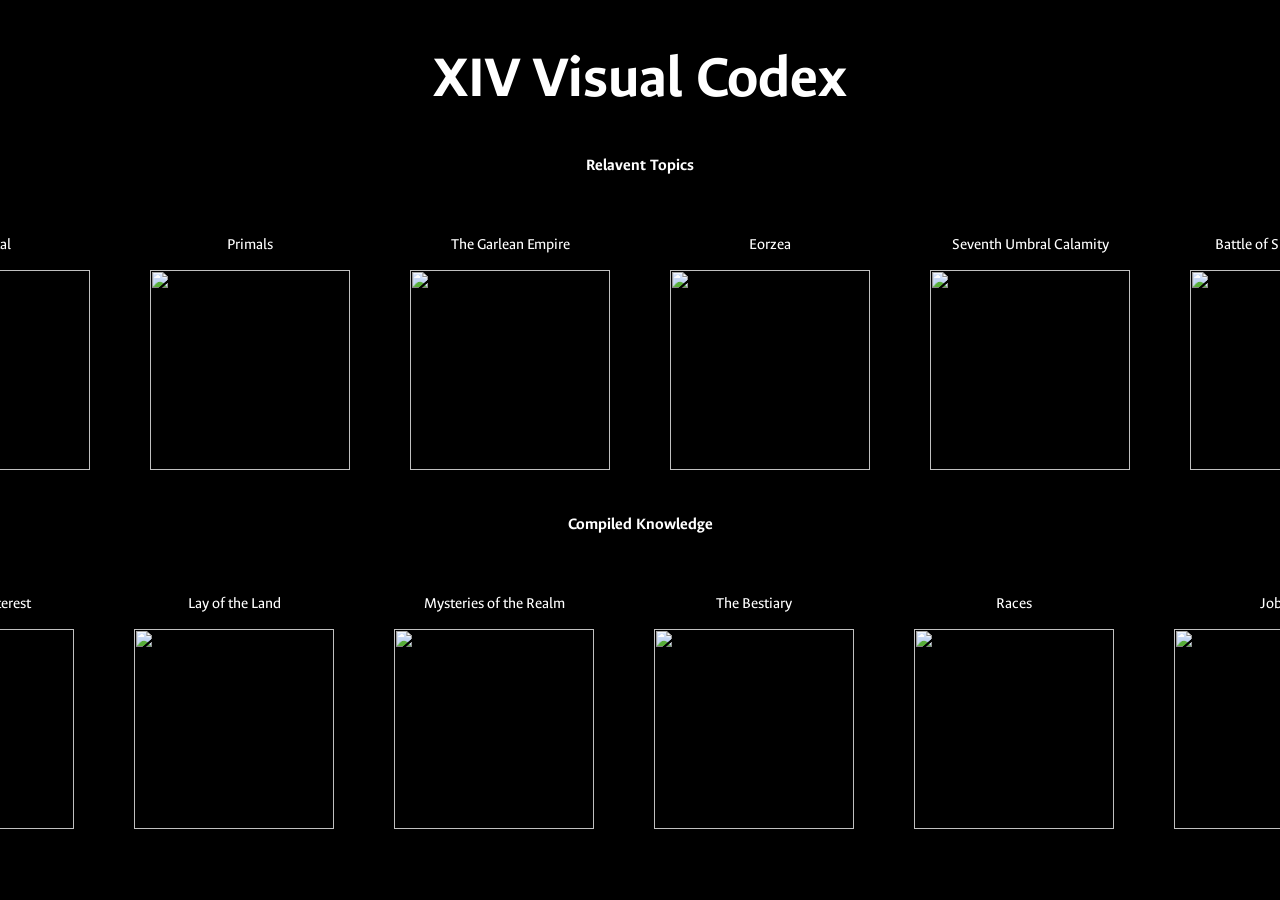
==== codex.html @ bdbe2c04 "update" ====
<!doctype html>
<html lang="en">

<head>
	<meta charset="utf-8">
	<title>codex</title>
	<meta name="viewport" content="width=device-width, initial-scale=1">
	<link rel="preconnect" href="https://fonts.googleapis.com">
<link rel="preconnect" href="https://fonts.gstatic.com" crossorigin>
<link href="https://fonts.googleapis.com/css2?family=Ancizar+Sans:ital,wght@0,100..1000;1,100..1000&display=swap" rel="stylesheet">
	<link href='style.css' rel="stylesheet">

<style>
	h1, h2, h3 {
		font-family: "Ancizar Sans", sans-serif;
		text-align: center;
	}

	p {
		font-family: "Ancizar Sans", sans-serif;
		font-size: 1rem;
		align-self: center;
		color: white;
	}

    .container {
    	display: flex;
    	align-items: center;
    	justify-content: center;
    }

    .container div {
    	background-color: black;
    	margin: 10px;
    	padding: 20px;
    	font-size: 30px;
    	border-radius: 5px;
    	display: flex;
    	flex-direction: column;
    	justify-content: flex-end;
    	bottom: 10px;
    }

    .container div2 {
    	
    	margin: 30px;
    	padding: 20px;
    	font-size: 30px;
    	size: 30px;
    	border-radius: 5px;
    	display: flex;
    	flex-direction: column;
    	justify-content: flex-end;
    	align-items: center;
    	max-height: 300px;
    	max-width: 300px;
    }

    a href {
    	font-family: "Ancizar Sans", sans-serif;
    }

    }
</style>

</head>

<body>

<h1>XIV Visual Codex</h1>
<h2>Relavent Topics</h2>
	<div class="container">
		<div><p>Crystal</p><img src="https://static0.thegamerimages.com/wordpress/wp-content/uploads/2021/12/the-mothercrystal.jpg" width="200" height="200"></div>
		<div><p>Primals</p><img src="https://i.pinimg.com/236x/c0/78/ed/c078ed7cd6fff749657c31edc2fb6803.jpg" width="200" height="200"></div>
		<div><p>The Garlean Empire</p><img src="https://static.wikia.nocookie.net/finalfantasy/images/d/d3/Garlemald_Flag.jpg/revision/latest?cb=20110108153242" width="200" height="200"></div>
		<div><p>Eorzea</p><img src="https://static.wikia.nocookie.net/finalfantasy/images/8/8b/Eorzea-map.jpg/revision/latest?cb=20200519210216" width="200" height="200"></div>
		<div><p>Seventh Umbral Calamity</p><img src="https://static.wikia.nocookie.net/finalfantasy/images/9/9a/Bahamut_Emerges.png/revision/latest/scale-to-width-down/960?cb=20121123013547" width="200" height="200"></div>
		<div><p>Battle of Silvertear Skies</p><img src="https://static.wikia.nocookie.net/finalfantasy/images/8/82/FFXIV_Opening_Battle.jpg/revision/latest?cb=20200304181909" width="200" height="200"></div>
	</div>

<h2>Compiled Knowledge</h2>
<div2 class="container">
	<div><p>Persons of Interest</p><img src="https://static.wikia.nocookie.net/finalfantasy/images/f/fb/XIV_Cover.jpg/revision/latest/scale-to-width-down/1200?cb=20101027174109" width="200" height="200"></div>
	<div><p>Lay of the Land</p><img src="https://static.wikia.nocookie.net/finalfantasy/images/8/8b/Eorzea-map.jpg/revision/latest?cb=20200519210216" width="200" height="200"></div>
	<div><p>Mysteries of the Realm</p><img src="https://static.wikia.nocookie.net/finalfantasy/images/7/79/Final_Fantasy_XIV_ARR_crystal.jpg/revision/latest?cb=20130813092337" width="200" height="200"></div>
	<div><p>The Bestiary</p><img src="https://lds-img.finalfantasyxiv.com/promo/h/L/lHdwJFzTWXRousMUGfbj-6FFuw.png" width="200" height="200"></div>
	<div><p>Races</p><img src="https://i.redd.it/y68om7gyke981.jpg" width="200" height="200"></div>
	<div><p>Jobs</p><img src="https://www.gamepur.com/wp-content/uploads/2020/12/07165913/ffxiv-arr-jobs.jpg" width="200" height="200"></div>
</div>

<h3><a href="index.html">Back</h3>

</body>
</html>
---- style.css ----
body {
	margin: 0;
	border: 0;
	background-color: black;
}

h1 {
	font-size: 3.815rem;
	color: white;
	.ancizar-sans-<uniquifier> 
  font-family: "Ancizar Sans", sans-serif;
  font-optical-sizing: auto;
  font-weight: <weight>;
  font-style: normal;
}

h2 {
	font-size: 1.052rem;
	color: white;
	.ancizar-sans-<uniquifier> 
  font-family: "Ancizar Sans", sans-serif;
  font-optical-sizing: auto;
  font-weight: <weight>;
  font-style: normal;
}

h3 {
	font-size: 1.052rem;
	color: white;
	.ancizar-sans-<uniquifier> 
  font-family: "Ancizar Sans", sans-serif;
  font-optical-sizing: auto;
  font-weight: <weight>;
  font-style: normal;
}

}

p {
	font-size: 1rem;
	color: white;
	.ancizar-sans-<uniquifier> 
  font-family: "Ancizar Sans", sans-serif;
  font-optical-sizing: auto;
  font-weight: <weight>;
  font-style: normal;
}

.gridContainer {
	display: grid;
	border: 4px deepskyblue solid;
	border-radius: 5px;
	width: cover;
	height: cover;
	grid-template-columns: repeat(6, 1fr);
	align-content: center;
	gap: .5%;
	
}

.box {
	color: black;
	border-radius: 5px;
	border: 4px black; solid;
	text-align: center;
}

.box img {
	max-width: 300px;
	max-height: 800px;
	width: auto;
	height: auto;
}
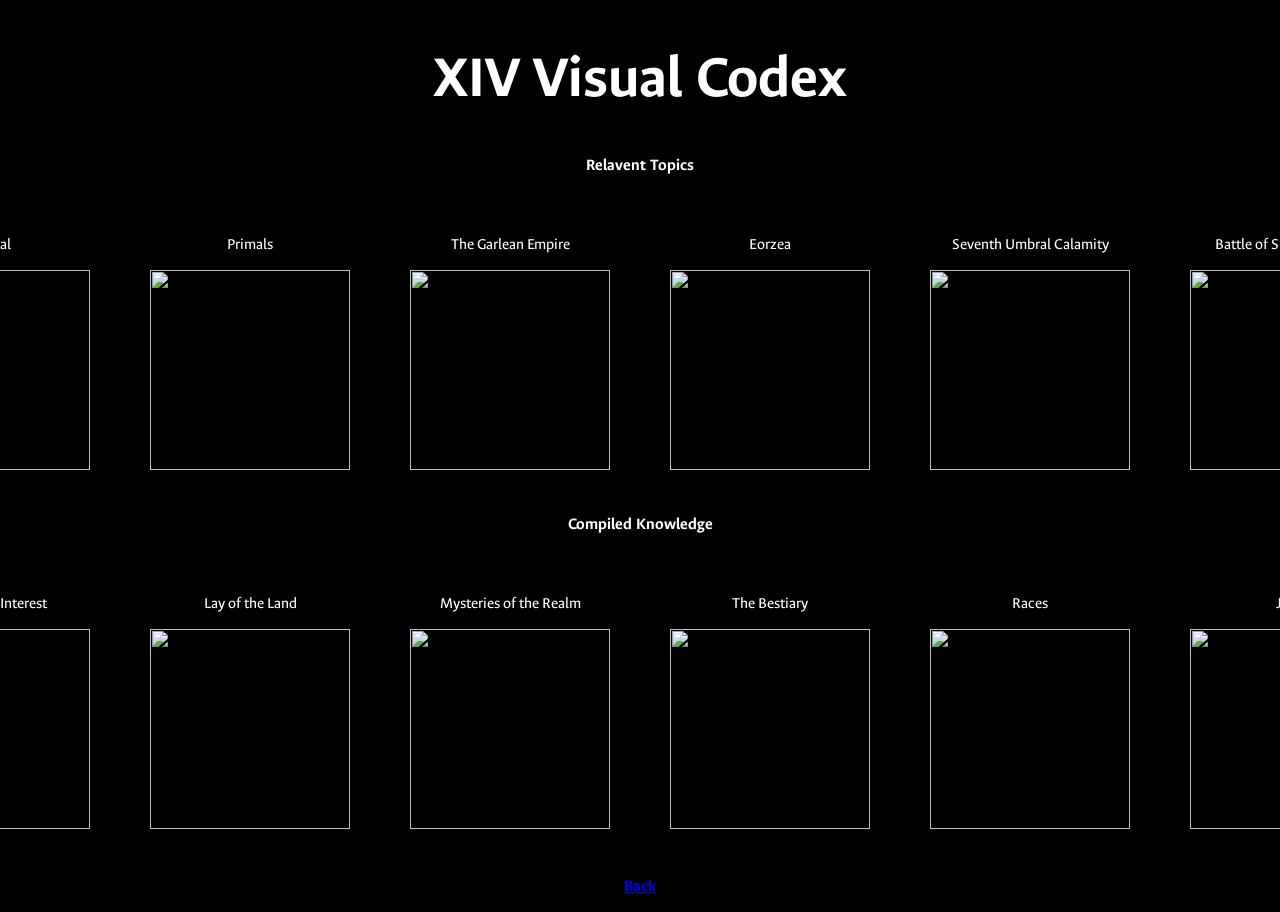
==== commit 4cc77fa0: "update" ====
--- a/codex.html
+++ b/codex.html
@@ -41,26 +41,12 @@
     	bottom: 10px;
     }
 
-    .container div2 {
-    	
-    	margin: 30px;
-    	padding: 20px;
-    	font-size: 30px;
-    	size: 30px;
-    	border-radius: 5px;
-    	display: flex;
-    	flex-direction: column;
-    	justify-content: flex-end;
-    	align-items: center;
-    	max-height: 300px;
-    	max-width: 300px;
-    }
 
-    a href {
+    a {
     	font-family: "Ancizar Sans", sans-serif;
     }
 
-    }
+    
 </style>
 
 </head>
@@ -79,7 +65,7 @@
 	</div>
 
 <h2>Compiled Knowledge</h2>
-<div2 class="container">
+<div class="container">
 	<div><p>Persons of Interest</p><img src="https://static.wikia.nocookie.net/finalfantasy/images/f/fb/XIV_Cover.jpg/revision/latest/scale-to-width-down/1200?cb=20101027174109" width="200" height="200"></div>
 	<div><p>Lay of the Land</p><img src="https://static.wikia.nocookie.net/finalfantasy/images/8/8b/Eorzea-map.jpg/revision/latest?cb=20200519210216" width="200" height="200"></div>
 	<div><p>Mysteries of the Realm</p><img src="https://static.wikia.nocookie.net/finalfantasy/images/7/79/Final_Fantasy_XIV_ARR_crystal.jpg/revision/latest?cb=20130813092337" width="200" height="200"></div>
@@ -88,7 +74,7 @@
 	<div><p>Jobs</p><img src="https://www.gamepur.com/wp-content/uploads/2020/12/07165913/ffxiv-arr-jobs.jpg" width="200" height="200"></div>
 </div>
 
-<h3><a href="index.html">Back</h3>
+<h3><a href="final.html">Back</h3>
 
 </body>
 </html>
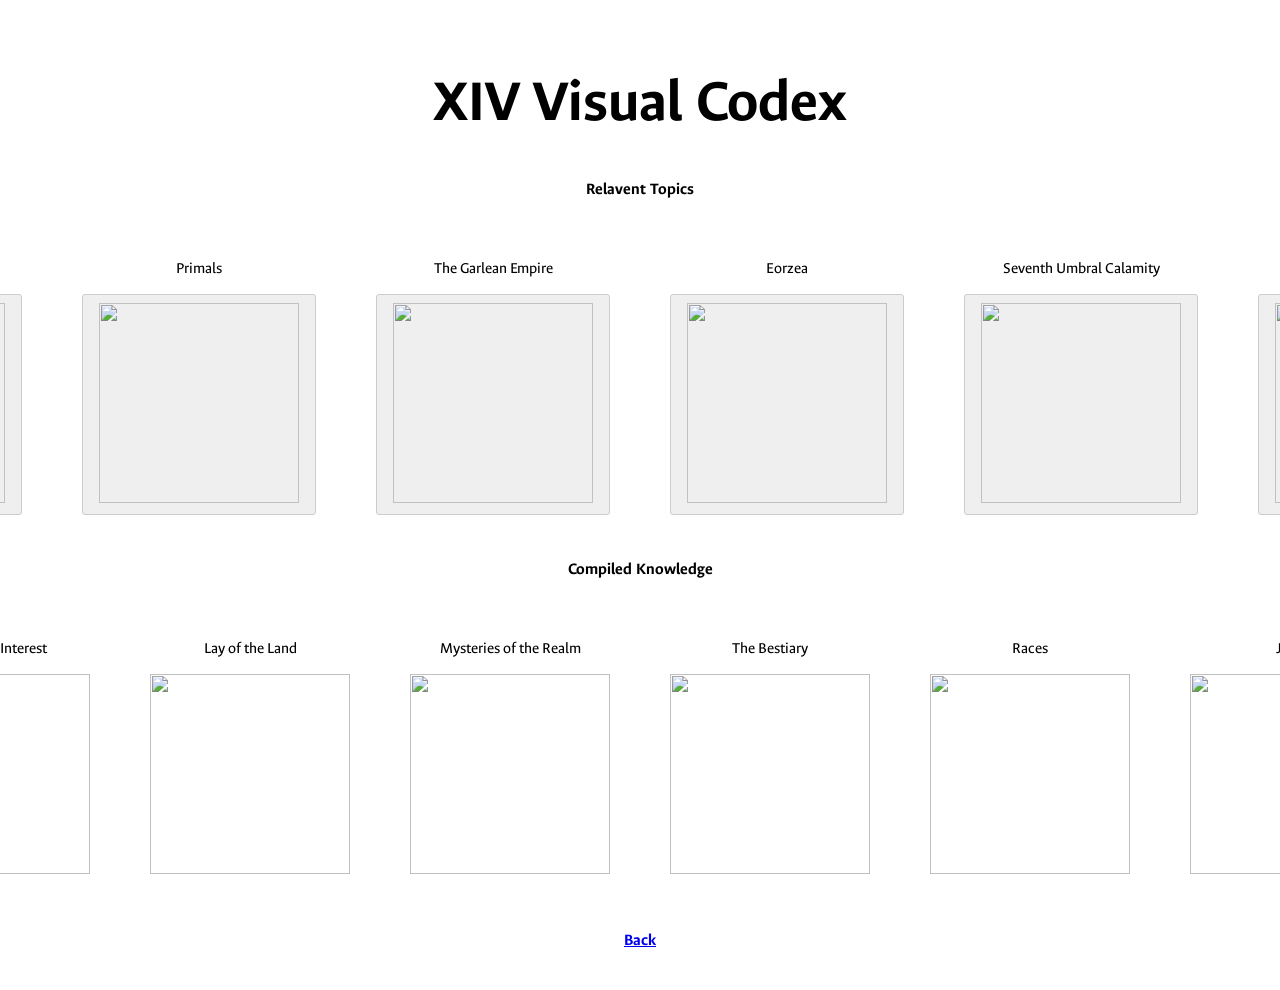
==== commit ed61ff53: "update" ====
--- a/codex.html
+++ b/codex.html
@@ -20,7 +20,7 @@
 		font-family: "Ancizar Sans", sans-serif;
 		font-size: 1rem;
 		align-self: center;
-		color: white;
+		
 	}
 
     .container {
@@ -30,7 +30,7 @@
     }
 
     .container div {
-    	background-color: black;
+    	
     	margin: 10px;
     	padding: 20px;
     	font-size: 30px;
@@ -55,26 +55,82 @@
 
 <h1>XIV Visual Codex</h1>
 <h2>Relavent Topics</h2>
-	<div class="container">
-		<div><p>Crystal</p><img src="https://static0.thegamerimages.com/wordpress/wp-content/uploads/2021/12/the-mothercrystal.jpg" width="200" height="200"></div>
-		<div><p>Primals</p><img src="https://i.pinimg.com/236x/c0/78/ed/c078ed7cd6fff749657c31edc2fb6803.jpg" width="200" height="200"></div>
-		<div><p>The Garlean Empire</p><img src="https://static.wikia.nocookie.net/finalfantasy/images/d/d3/Garlemald_Flag.jpg/revision/latest?cb=20110108153242" width="200" height="200"></div>
-		<div><p>Eorzea</p><img src="https://static.wikia.nocookie.net/finalfantasy/images/8/8b/Eorzea-map.jpg/revision/latest?cb=20200519210216" width="200" height="200"></div>
-		<div><p>Seventh Umbral Calamity</p><img src="https://static.wikia.nocookie.net/finalfantasy/images/9/9a/Bahamut_Emerges.png/revision/latest/scale-to-width-down/960?cb=20121123013547" width="200" height="200"></div>
-		<div><p>Battle of Silvertear Skies</p><img src="https://static.wikia.nocookie.net/finalfantasy/images/8/82/FFXIV_Opening_Battle.jpg/revision/latest?cb=20200304181909" width="200" height="200"></div>
+
+<div class="container">
+		<div><p>Crystal</p><button class="btn" data-target="#modal1"><img src="https://static0.thegamerimages.com/wordpress/wp-content/uploads/2021/12/the-mothercrystal.jpg" width="200" height="200"></button></div>
+		<div><p>Primals</p><button class="btn" data-target="#modal2"><img src="https://i.pinimg.com/236x/c0/78/ed/c078ed7cd6fff749657c31edc2fb6803.jpg" width="200" height="200"></button></div>
+		<div><p>The Garlean Empire</p><button class="btn" data-target="#modal3"><img src="https://static.wikia.nocookie.net/finalfantasy/images/d/d3/Garlemald_Flag.jpg" width="200" height="200"></button></div>
+		<div><p>Eorzea</p><button class="btn" data-target="#modal4"><img src="https://static.wikia.nocookie.net/finalfantasy/images/8/8b/Eorzea-map.jpg" width="200" height="200"></button></div>
+		<div><p>Seventh Umbral Calamity</p><button class="btn" data-target="#modal5"><img src="https://static.wikia.nocookie.net/finalfantasy/images/9/9a/Bahamut_Emerges.png" width="200" height="200"></button></div>
+		<div><p>Battle of Silvertear Skies</p><button class="btn" data-target="#modal6"><img src="https://static.wikia.nocookie.net/finalfantasy/images/8/82/FFXIV_Opening_Battle.jpg" width="200" height="200"></button></div>
 	</div>
 
-<h2>Compiled Knowledge</h2>
+	<h2>Compiled Knowledge</h2>
 <div class="container">
-	<div><p>Persons of Interest</p><img src="https://static.wikia.nocookie.net/finalfantasy/images/f/fb/XIV_Cover.jpg/revision/latest/scale-to-width-down/1200?cb=20101027174109" width="200" height="200"></div>
-	<div><p>Lay of the Land</p><img src="https://static.wikia.nocookie.net/finalfantasy/images/8/8b/Eorzea-map.jpg/revision/latest?cb=20200519210216" width="200" height="200"></div>
-	<div><p>Mysteries of the Realm</p><img src="https://static.wikia.nocookie.net/finalfantasy/images/7/79/Final_Fantasy_XIV_ARR_crystal.jpg/revision/latest?cb=20130813092337" width="200" height="200"></div>
-	<div><p>The Bestiary</p><img src="https://lds-img.finalfantasyxiv.com/promo/h/L/lHdwJFzTWXRousMUGfbj-6FFuw.png" width="200" height="200"></div>
-	<div><p>Races</p><img src="https://i.redd.it/y68om7gyke981.jpg" width="200" height="200"></div>
-	<div><p>Jobs</p><img src="https://www.gamepur.com/wp-content/uploads/2020/12/07165913/ffxiv-arr-jobs.jpg" width="200" height="200"></div>
+	<div><p>Persons of Interest</p><a href="poi.html"><img src="https://static.wikia.nocookie.net/finalfantasy/images/f/fb/XIV_Cover.jpg" width="200" height="200"></a></div>
+	<div><p>Lay of the Land</p><a href="lotl.html"><img src="https://static.wikia.nocookie.net/finalfantasy/images/8/8b/Eorzea-map.jpg" width="200" height="200"></a></div>
+	<div><p>Mysteries of the Realm</p><a href="motr.html"><img src="https://static.wikia.nocookie.net/finalfantasy/images/7/79/Final_Fantasy_XIV_ARR_crystal.jpg" width="200" height="200"></a></div>
+	<div><p>The Bestiary</p><a href="tb.html"><img src="https://lds-img.finalfantasyxiv.com/promo/h/L/lHdwJFzTWXRousMUGfbj-6FFuw.png" width="200" height="200"></a></div>
+	<div><p>Races</p><a href="races.html"><img src="https://i.redd.it/y68om7gyke981.jpg" width="200" height="200"></a></div>
+	<div><p>Jobs</p><a href="jobs.html"><img src="https://www.gamepur.com/wp-content/uploads/2020/12/07165913/ffxiv-arr-jobs.jpg" width="200" height="200"></a></div>
 </div>
 
-<h3><a href="final.html">Back</h3>
 
+
+
+
+
+
+<div class="modal" id="modal1">
+	<div class="header">
+		<div class="title">modal title</div>
+		<button class="btn modal-btn" data-target="#model1">&times;</button>
+	</div>
+	<div class="body">testing</div>
+</div>
+
+<div class="modal" id="modal2">
+	<div class="header">
+		<div class="title">modal title2</div>
+		<button class="btn modal-btn" data-target="#model2">&times;</button>
+	</div>
+	<div class="body">testing2</div>
+</div>
+
+<div class="modal" id="modal3">
+	<div class="header">
+		<div class="title">modal title3</div>
+		<button class="btn modal-btn" data-target="#model3">&times;</button>
+	</div>
+	<div class="body">testing3</div>
+</div>
+
+<div class="modal" id="modal4">
+	<div class="header">
+		<div class="title">modal title3</div>
+		<button class="btn modal-btn" data-target="#model4">&times;</button>
+	</div>
+	<div class="body">testing3</div>
+</div>
+
+<div class="modal" id="modal5">
+	<div class="header">
+		<div class="title">modal title3</div>
+		<button class="btn modal-btn" data-target="#model5">&times;</button>
+	</div>
+	<div class="body">testing3</div>
+</div>
+
+<div class="modal" id="modal6">
+	<div class="header">
+		<div class="title">modal title3</div>
+		<button class="btn modal-btn" data-target="#model6">&times;</button>
+	</div>
+	<div class="body">testing3</div>
+</div>
+
+<div id="overlay"></div>
+<script src="modal.js"></script>
+<h3><a href="index.html">Back</h3>
 </body>
-</html>+</html>
--- a/style.css
+++ b/style.css
@@ -1,14 +1,12 @@
 
 
 body {
-	margin: 0;
-	border: 0;
-	background-color: black;
+	padding: 1rem;
 }
 
 h1 {
 	font-size: 3.815rem;
-	color: white;
+	color: black;
 	.ancizar-sans-<uniquifier> 
   font-family: "Ancizar Sans", sans-serif;
   font-optical-sizing: auto;
@@ -18,7 +16,7 @@
 
 h2 {
 	font-size: 1.052rem;
-	color: white;
+	color: black;
 	.ancizar-sans-<uniquifier> 
   font-family: "Ancizar Sans", sans-serif;
   font-optical-sizing: auto;
@@ -28,7 +26,7 @@
 
 h3 {
 	font-size: 1.052rem;
-	color: white;
+	color: black;
 	.ancizar-sans-<uniquifier> 
   font-family: "Ancizar Sans", sans-serif;
   font-optical-sizing: auto;
@@ -36,11 +34,11 @@
   font-style: normal;
 }
 
-}
+
 
 p {
 	font-size: 1rem;
-	color: white;
+	color: black;
 	.ancizar-sans-<uniquifier> 
   font-family: "Ancizar Sans", sans-serif;
   font-optical-sizing: auto;
@@ -54,14 +52,14 @@
 	border-radius: 5px;
 	width: cover;
 	height: cover;
-	grid-template-columns: repeat(6, 1fr);
+	grid-template-columns: repeat(5, 1fr);
 	align-content: center;
 	gap: .5%;
 	
 }
 
 .box {
-	color: black;
+	
 	border-radius: 5px;
 	border: 4px black; solid;
 	text-align: center;
@@ -74,4 +72,95 @@
 	height: auto;
 }
 
+.btn {
+	padding: 0.5rem 1rem;
+	border: 1px solid #ccc;
+	border-radius: 3px;
+	cursor: pointer;
+	outline: none;
+}
 
+.btn:active {
+	transform: scale(0.9);
+}
+
+.modal {
+	width: 850px;
+	position: fixed;
+	top: -100%;
+	left: 50%;
+	transform: translate(-50%, 20%);
+	border: 1px solid #ccc;
+	z-index: 2;
+	background-color: #fff;
+	border-radius: 10px;
+	transition: top 0.5s ease-in-out;
+}
+
+.modal-btn{
+	background-color: transparent;
+	border: none;
+	font-size: 1.5rem;
+}
+
+.modal.active {
+	top: 15%;
+}
+
+.header {
+	display: flex;
+	justify-content: left;
+	align-items: center;
+	padding: 0.5rem 1rem;
+	background-color: rgba(0, 0, 0, 0.03);
+	border-bottom: 1px solid #ccc;
+}
+
+#overlay {
+	display: none;
+	position: fixed;
+	top: 0;
+	left: 0;
+	width: 100%;
+	height: 100%;
+	background-color: rgba(0, 0, 0, 0.2);
+}
+
+#overlay.active{
+	display: block;
+}
+
+[data-tab-content] {
+	display: none;
+}
+
+.active[data-tab-content] {
+	display: block;
+}
+
+.tabs {
+	display: flex;
+	justify-content: space-around;
+	list-style-type: none;
+	margin: 0;
+	padding: 0;
+	border-bottom: 1px solid black;
+}
+
+.tab {
+	cursor: pointer;
+	padding: 10px
+}
+
+.tab.active {
+	background-color: #ccc;
+}
+
+.tab:hover {
+	background-color: #aaa;
+}
+
+.tab-content {
+	margin-left: 20px;
+	margin-right: 20px;
+}
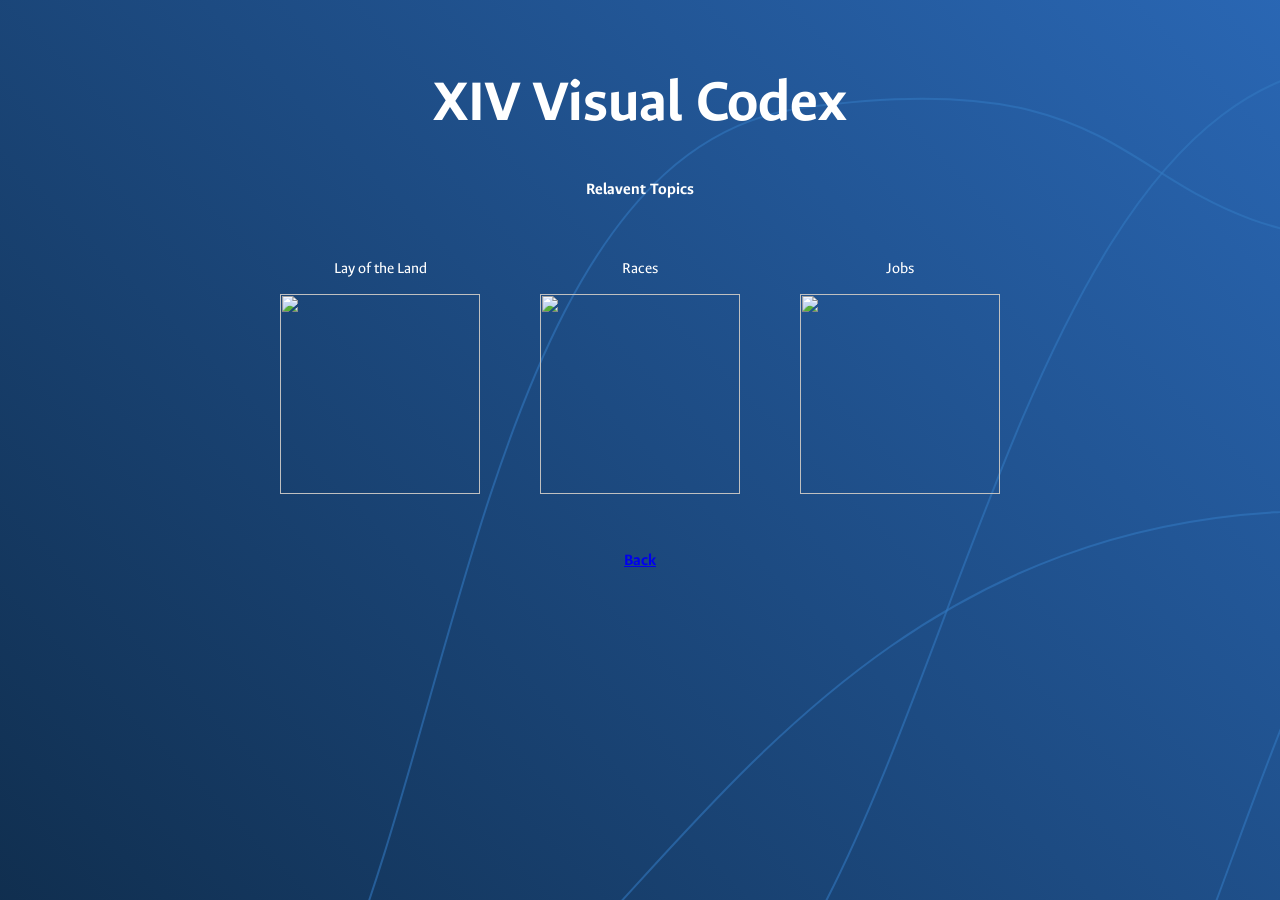
==== commit d865045d: "update" ====
--- a/codex.html
+++ b/codex.html
@@ -57,76 +57,9 @@
 <h2>Relavent Topics</h2>
 
 <div class="container">
-		<div><p>Crystal</p><button class="btn" data-target="#modal1"><img src="https://static0.thegamerimages.com/wordpress/wp-content/uploads/2021/12/the-mothercrystal.jpg" width="200" height="200"></button></div>
-		<div><p>Primals</p><button class="btn" data-target="#modal2"><img src="https://i.pinimg.com/236x/c0/78/ed/c078ed7cd6fff749657c31edc2fb6803.jpg" width="200" height="200"></button></div>
-		<div><p>The Garlean Empire</p><button class="btn" data-target="#modal3"><img src="https://static.wikia.nocookie.net/finalfantasy/images/d/d3/Garlemald_Flag.jpg" width="200" height="200"></button></div>
-		<div><p>Eorzea</p><button class="btn" data-target="#modal4"><img src="https://static.wikia.nocookie.net/finalfantasy/images/8/8b/Eorzea-map.jpg" width="200" height="200"></button></div>
-		<div><p>Seventh Umbral Calamity</p><button class="btn" data-target="#modal5"><img src="https://static.wikia.nocookie.net/finalfantasy/images/9/9a/Bahamut_Emerges.png" width="200" height="200"></button></div>
-		<div><p>Battle of Silvertear Skies</p><button class="btn" data-target="#modal6"><img src="https://static.wikia.nocookie.net/finalfantasy/images/8/82/FFXIV_Opening_Battle.jpg" width="200" height="200"></button></div>
-	</div>
-
-	<h2>Compiled Knowledge</h2>
-<div class="container">
-	<div><p>Persons of Interest</p><a href="poi.html"><img src="https://static.wikia.nocookie.net/finalfantasy/images/f/fb/XIV_Cover.jpg" width="200" height="200"></a></div>
 	<div><p>Lay of the Land</p><a href="lotl.html"><img src="https://static.wikia.nocookie.net/finalfantasy/images/8/8b/Eorzea-map.jpg" width="200" height="200"></a></div>
-	<div><p>Mysteries of the Realm</p><a href="motr.html"><img src="https://static.wikia.nocookie.net/finalfantasy/images/7/79/Final_Fantasy_XIV_ARR_crystal.jpg" width="200" height="200"></a></div>
-	<div><p>The Bestiary</p><a href="tb.html"><img src="https://lds-img.finalfantasyxiv.com/promo/h/L/lHdwJFzTWXRousMUGfbj-6FFuw.png" width="200" height="200"></a></div>
 	<div><p>Races</p><a href="races.html"><img src="https://i.redd.it/y68om7gyke981.jpg" width="200" height="200"></a></div>
 	<div><p>Jobs</p><a href="jobs.html"><img src="https://www.gamepur.com/wp-content/uploads/2020/12/07165913/ffxiv-arr-jobs.jpg" width="200" height="200"></a></div>
-</div>
-
-
-
-
-
-
-
-<div class="modal" id="modal1">
-	<div class="header">
-		<div class="title">modal title</div>
-		<button class="btn modal-btn" data-target="#model1">&times;</button>
-	</div>
-	<div class="body">testing</div>
-</div>
-
-<div class="modal" id="modal2">
-	<div class="header">
-		<div class="title">modal title2</div>
-		<button class="btn modal-btn" data-target="#model2">&times;</button>
-	</div>
-	<div class="body">testing2</div>
-</div>
-
-<div class="modal" id="modal3">
-	<div class="header">
-		<div class="title">modal title3</div>
-		<button class="btn modal-btn" data-target="#model3">&times;</button>
-	</div>
-	<div class="body">testing3</div>
-</div>
-
-<div class="modal" id="modal4">
-	<div class="header">
-		<div class="title">modal title3</div>
-		<button class="btn modal-btn" data-target="#model4">&times;</button>
-	</div>
-	<div class="body">testing3</div>
-</div>
-
-<div class="modal" id="modal5">
-	<div class="header">
-		<div class="title">modal title3</div>
-		<button class="btn modal-btn" data-target="#model5">&times;</button>
-	</div>
-	<div class="body">testing3</div>
-</div>
-
-<div class="modal" id="modal6">
-	<div class="header">
-		<div class="title">modal title3</div>
-		<button class="btn modal-btn" data-target="#model6">&times;</button>
-	</div>
-	<div class="body">testing3</div>
 </div>
 
 <div id="overlay"></div>
--- a/style.css
+++ b/style.css
@@ -2,11 +2,12 @@
 
 body {
 	padding: 1rem;
+	background-image: url("data:image/svg+xml,%3csvg xmlns='http://www.w3.org/2000/svg' version='1.1' xmlns:xlink='http://www.w3.org/1999/xlink' xmlns:svgjs='http://svgjs.dev/svgjs' width='1920' height='1080' preserveAspectRatio='none' viewBox='0 0 1920 1080'%3e%3cg mask='url(%26quot%3b%23SvgjsMask1044%26quot%3b)' fill='none'%3e%3crect width='1920' height='1080' x='0' y='0' fill='url(%26quot%3b%23SvgjsLinearGradient1045%26quot%3b)'%3e%3c/rect%3e%3cpath d='M662.54 1089.95C945.74 962.08 981.75 76.06 1363.13 63.29 1744.52 50.52 1859.98 468.69 2063.73 484.49' stroke='rgba(51%2c121%2c194%2c0.58)' stroke-width='2'%3e%3c/path%3e%3cpath d='M459.7 1267.11C673.44 1267.1 862.9 1235.49 1313.76 1227.67 1764.62 1219.85 1916.17 709.69 2167.82 687.67' stroke='rgba(51%2c121%2c194%2c0.58)' stroke-width='2'%3e%3c/path%3e%3cpath d='M1025.74 1208.29C1239.29 1109.49 1258.94 440.32 1550.49 426.96 1842.05 413.6 1927.92 689.2 2075.25 696.96' stroke='rgba(51%2c121%2c194%2c0.58)' stroke-width='2'%3e%3c/path%3e%3cpath d='M196.07 1184.35C461.04 1025.8 421.95 161.1 801.82 107.97 1181.68 54.84 1104.69 242.97 1407.56 242.97 1710.44 242.97 1858.16 108.78 2013.31 107.97' stroke='rgba(51%2c121%2c194%2c0.58)' stroke-width='2'%3e%3c/path%3e%3cpath d='M322.11 1112.28C602.34 1087.95 733.58 544.82 1273.96 512.34 1814.34 479.86 1964.68 90.29 2225.81 80.34' stroke='rgba(51%2c121%2c194%2c0.58)' stroke-width='2'%3e%3c/path%3e%3c/g%3e%3cdefs%3e%3cmask id='SvgjsMask1044'%3e%3crect width='1920' height='1080' fill='white'%3e%3c/rect%3e%3c/mask%3e%3clinearGradient x1='10.94%25' y1='119.44%25' x2='89.06%25' y2='-19.44%25' gradientUnits='userSpaceOnUse' id='SvgjsLinearGradient1045'%3e%3cstop stop-color='%230e2a47' offset='0'%3e%3c/stop%3e%3cstop stop-color='rgba(49%2c 119%2c 209%2c 1)' offset='1'%3e%3c/stop%3e%3c/linearGradient%3e%3c/defs%3e%3c/svg%3e"););
 }
 
 h1 {
 	font-size: 3.815rem;
-	color: black;
+	color: white;
 	.ancizar-sans-<uniquifier> 
   font-family: "Ancizar Sans", sans-serif;
   font-optical-sizing: auto;
@@ -16,7 +17,7 @@
 
 h2 {
 	font-size: 1.052rem;
-	color: black;
+	color: white;
 	.ancizar-sans-<uniquifier> 
   font-family: "Ancizar Sans", sans-serif;
   font-optical-sizing: auto;
@@ -38,7 +39,7 @@
 
 p {
 	font-size: 1rem;
-	color: black;
+	color: white;
 	.ancizar-sans-<uniquifier> 
   font-family: "Ancizar Sans", sans-serif;
   font-optical-sizing: auto;
@@ -48,8 +49,6 @@
 
 .gridContainer {
 	display: grid;
-	border: 4px deepskyblue solid;
-	border-radius: 5px;
 	width: cover;
 	height: cover;
 	grid-template-columns: repeat(5, 1fr);
@@ -73,11 +72,12 @@
 }
 
 .btn {
-	padding: 0.5rem 1rem;
-	border: 1px solid #ccc;
+	padding: 0.5rem .5rem;
+	border: 1px solid black;
 	border-radius: 3px;
 	cursor: pointer;
 	outline: none;
+	align-self: first baseline;
 }
 
 .btn:active {
@@ -92,13 +92,13 @@
 	transform: translate(-50%, 20%);
 	border: 1px solid #ccc;
 	z-index: 2;
-	background-color: #fff;
+	background-color: black;
 	border-radius: 10px;
 	transition: top 0.5s ease-in-out;
 }
 
 .modal-btn{
-	background-color: transparent;
+	background-color: white;
 	border: none;
 	font-size: 1.5rem;
 }
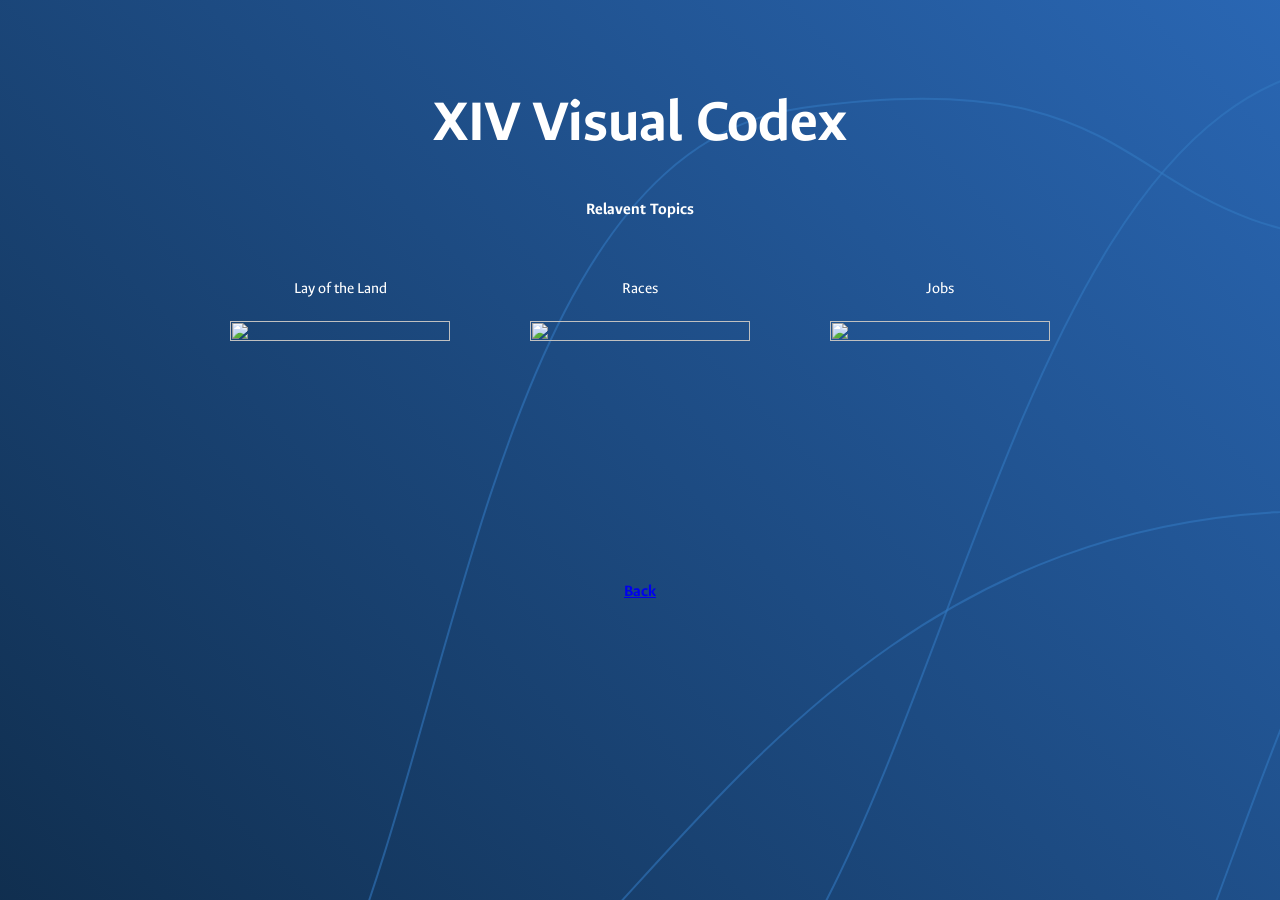
==== commit 0a65005a: "update" ====
--- a/codex.html
+++ b/codex.html
@@ -52,7 +52,7 @@
 </head>
 
 <body>
-
+<div class="wrapper">
 <h1>XIV Visual Codex</h1>
 <h2>Relavent Topics</h2>
 
@@ -65,5 +65,6 @@
 <div id="overlay"></div>
 <script src="modal.js"></script>
 <h3><a href="index.html">Back</h3>
+</div>
 </body>
 </html>
--- a/style.css
+++ b/style.css
@@ -35,7 +35,11 @@
   font-style: normal;
 }
 
-
+.wrapper {
+	max-width: 1400px
+	margin: 0 auto;
+	padding: 20px;
+}
 
 p {
 	font-size: 1rem;
@@ -45,6 +49,25 @@
   font-optical-sizing: auto;
   font-weight: <weight>;
   font-style: normal;
+}
+
+.container {
+	display: flex;
+	flex-wrap: wrap;
+	justify-content: center;
+	gap: 20px;
+}
+
+.container div {
+	width: 220px;
+	text-align: center;
+
+}
+
+.container img {
+	width:100%;
+	height: auto;
+	
 }
 
 .gridContainer {
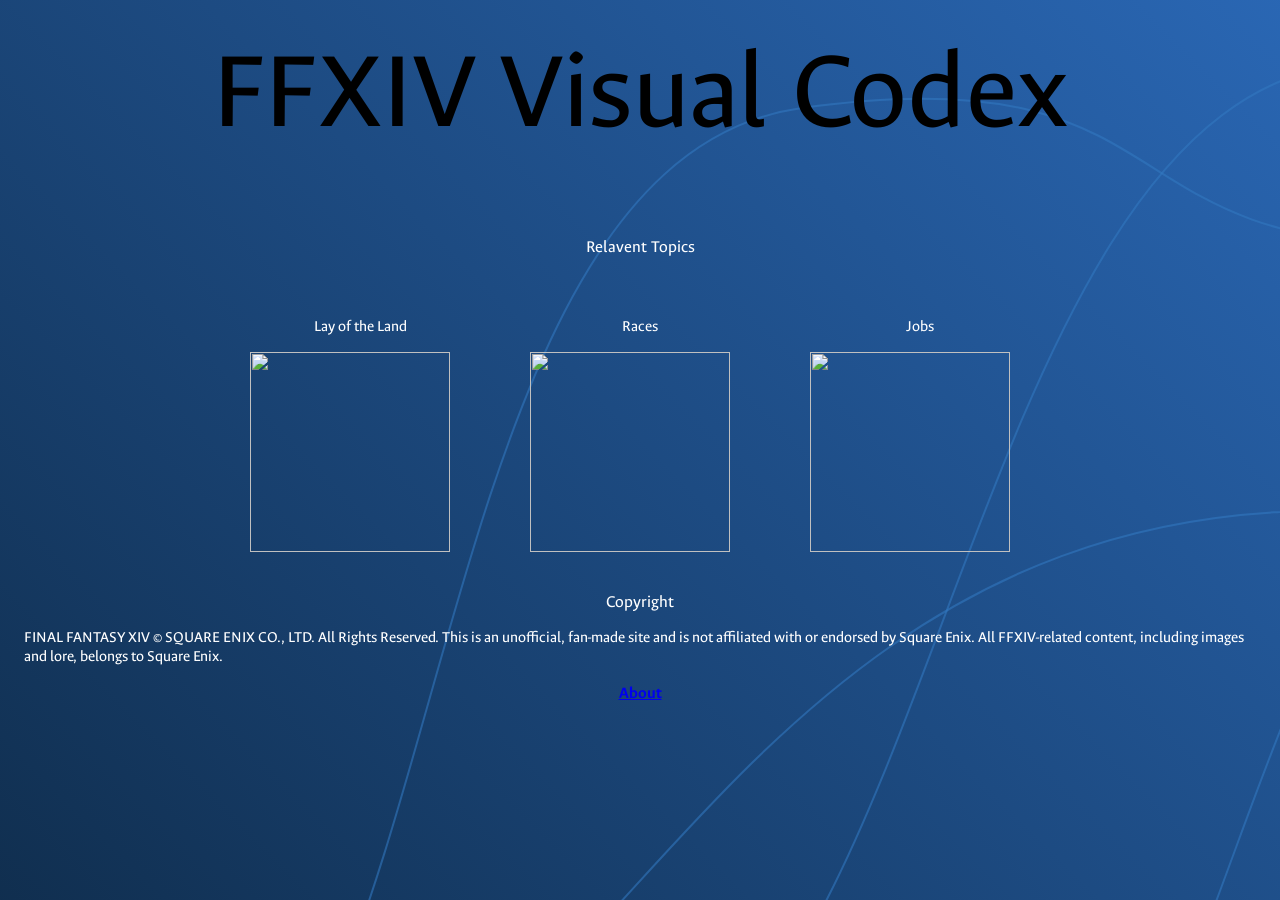
==== commit eb7ce3ea: "update" ====
--- a/codex.html
+++ b/codex.html
@@ -53,7 +53,7 @@
 
 <body>
 <div class="wrapper">
-<h1>XIV Visual Codex</h1>
+<h1>FFXIV Visual Codex</h1>
 <h2>Relavent Topics</h2>
 
 <div class="container">
@@ -62,9 +62,14 @@
 	<div><p>Jobs</p><a href="jobs.html"><img src="https://www.gamepur.com/wp-content/uploads/2020/12/07165913/ffxiv-arr-jobs.jpg" width="200" height="200"></a></div>
 </div>
 
+<h2>Copyright</h2>
+<p>FINAL FANTASY XIV © SQUARE ENIX CO., LTD. All Rights Reserved.
+This is an unofficial, fan-made site and is not affiliated with or endorsed by Square Enix.
+All FFXIV-related content, including images and lore, belongs to Square Enix.</p>
+
 <div id="overlay"></div>
 <script src="modal.js"></script>
-<h3><a href="index.html">Back</h3>
+<h3><a href="index.html">About</h3>
 </div>
 </body>
 </html>
--- a/style.css
+++ b/style.css
@@ -5,25 +5,23 @@
 	background-image: url("data:image/svg+xml,%3csvg xmlns='http://www.w3.org/2000/svg' version='1.1' xmlns:xlink='http://www.w3.org/1999/xlink' xmlns:svgjs='http://svgjs.dev/svgjs' width='1920' height='1080' preserveAspectRatio='none' viewBox='0 0 1920 1080'%3e%3cg mask='url(%26quot%3b%23SvgjsMask1044%26quot%3b)' fill='none'%3e%3crect width='1920' height='1080' x='0' y='0' fill='url(%26quot%3b%23SvgjsLinearGradient1045%26quot%3b)'%3e%3c/rect%3e%3cpath d='M662.54 1089.95C945.74 962.08 981.75 76.06 1363.13 63.29 1744.52 50.52 1859.98 468.69 2063.73 484.49' stroke='rgba(51%2c121%2c194%2c0.58)' stroke-width='2'%3e%3c/path%3e%3cpath d='M459.7 1267.11C673.44 1267.1 862.9 1235.49 1313.76 1227.67 1764.62 1219.85 1916.17 709.69 2167.82 687.67' stroke='rgba(51%2c121%2c194%2c0.58)' stroke-width='2'%3e%3c/path%3e%3cpath d='M1025.74 1208.29C1239.29 1109.49 1258.94 440.32 1550.49 426.96 1842.05 413.6 1927.92 689.2 2075.25 696.96' stroke='rgba(51%2c121%2c194%2c0.58)' stroke-width='2'%3e%3c/path%3e%3cpath d='M196.07 1184.35C461.04 1025.8 421.95 161.1 801.82 107.97 1181.68 54.84 1104.69 242.97 1407.56 242.97 1710.44 242.97 1858.16 108.78 2013.31 107.97' stroke='rgba(51%2c121%2c194%2c0.58)' stroke-width='2'%3e%3c/path%3e%3cpath d='M322.11 1112.28C602.34 1087.95 733.58 544.82 1273.96 512.34 1814.34 479.86 1964.68 90.29 2225.81 80.34' stroke='rgba(51%2c121%2c194%2c0.58)' stroke-width='2'%3e%3c/path%3e%3c/g%3e%3cdefs%3e%3cmask id='SvgjsMask1044'%3e%3crect width='1920' height='1080' fill='white'%3e%3c/rect%3e%3c/mask%3e%3clinearGradient x1='10.94%25' y1='119.44%25' x2='89.06%25' y2='-19.44%25' gradientUnits='userSpaceOnUse' id='SvgjsLinearGradient1045'%3e%3cstop stop-color='%230e2a47' offset='0'%3e%3c/stop%3e%3cstop stop-color='rgba(49%2c 119%2c 209%2c 1)' offset='1'%3e%3c/stop%3e%3c/linearGradient%3e%3c/defs%3e%3c/svg%3e"););
 }
 
-h1 {
-	font-size: 3.815rem;
-	color: white;
-	.ancizar-sans-<uniquifier> 
-  font-family: "Ancizar Sans", sans-serif;
-  font-optical-sizing: auto;
-  font-weight: <weight>;
-  font-style: normal;
+h1,
+.text-size-h1 {
+  font-family: 'PT Sans', sans-serif;
+  font-weight: 400;
+  margin-top: 0;
+  font-size: 7.09em;
 }
 
+
 h2 {
-	font-size: 1.052rem;
+	font-family: 'PT Sans', sans-serif;
 	color: white;
-	.ancizar-sans-<uniquifier> 
-  font-family: "Ancizar Sans", sans-serif;
-  font-optical-sizing: auto;
-  font-weight: <weight>;
-  font-style: normal;
+  font-weight: 400;
+  margin-top: 0;
+  font-size: 1.09em;
 }
+
 
 h3 {
 	font-size: 1.052rem;
@@ -35,11 +33,6 @@
   font-style: normal;
 }
 
-.wrapper {
-	max-width: 1400px
-	margin: 0 auto;
-	padding: 20px;
-}
 
 p {
 	font-size: 1rem;
@@ -51,23 +44,17 @@
   font-style: normal;
 }
 
+.thumb {
+	width: 100%;
+	max-width: 200%;
+	height: auto;
+}
+
 .container {
 	display: flex;
 	flex-wrap: wrap;
+	align-items: center;
 	justify-content: center;
-	gap: 20px;
-}
-
-.container div {
-	width: 220px;
-	text-align: center;
-
-}
-
-.container img {
-	width:100%;
-	height: auto;
-	
 }
 
 .gridContainer {
@@ -78,6 +65,11 @@
 	align-content: center;
 	gap: .5%;
 	
+}
+
+.container div {
+	width: 220px;
+	max-width: 90vw;
 }
 
 .box {
@@ -110,7 +102,7 @@
 .modal {
 	width: 850px;
 	position: fixed;
-	top: -100%;
+	top: -200%;
 	left: 50%;
 	transform: translate(-50%, 20%);
 	border: 1px solid #ccc;
